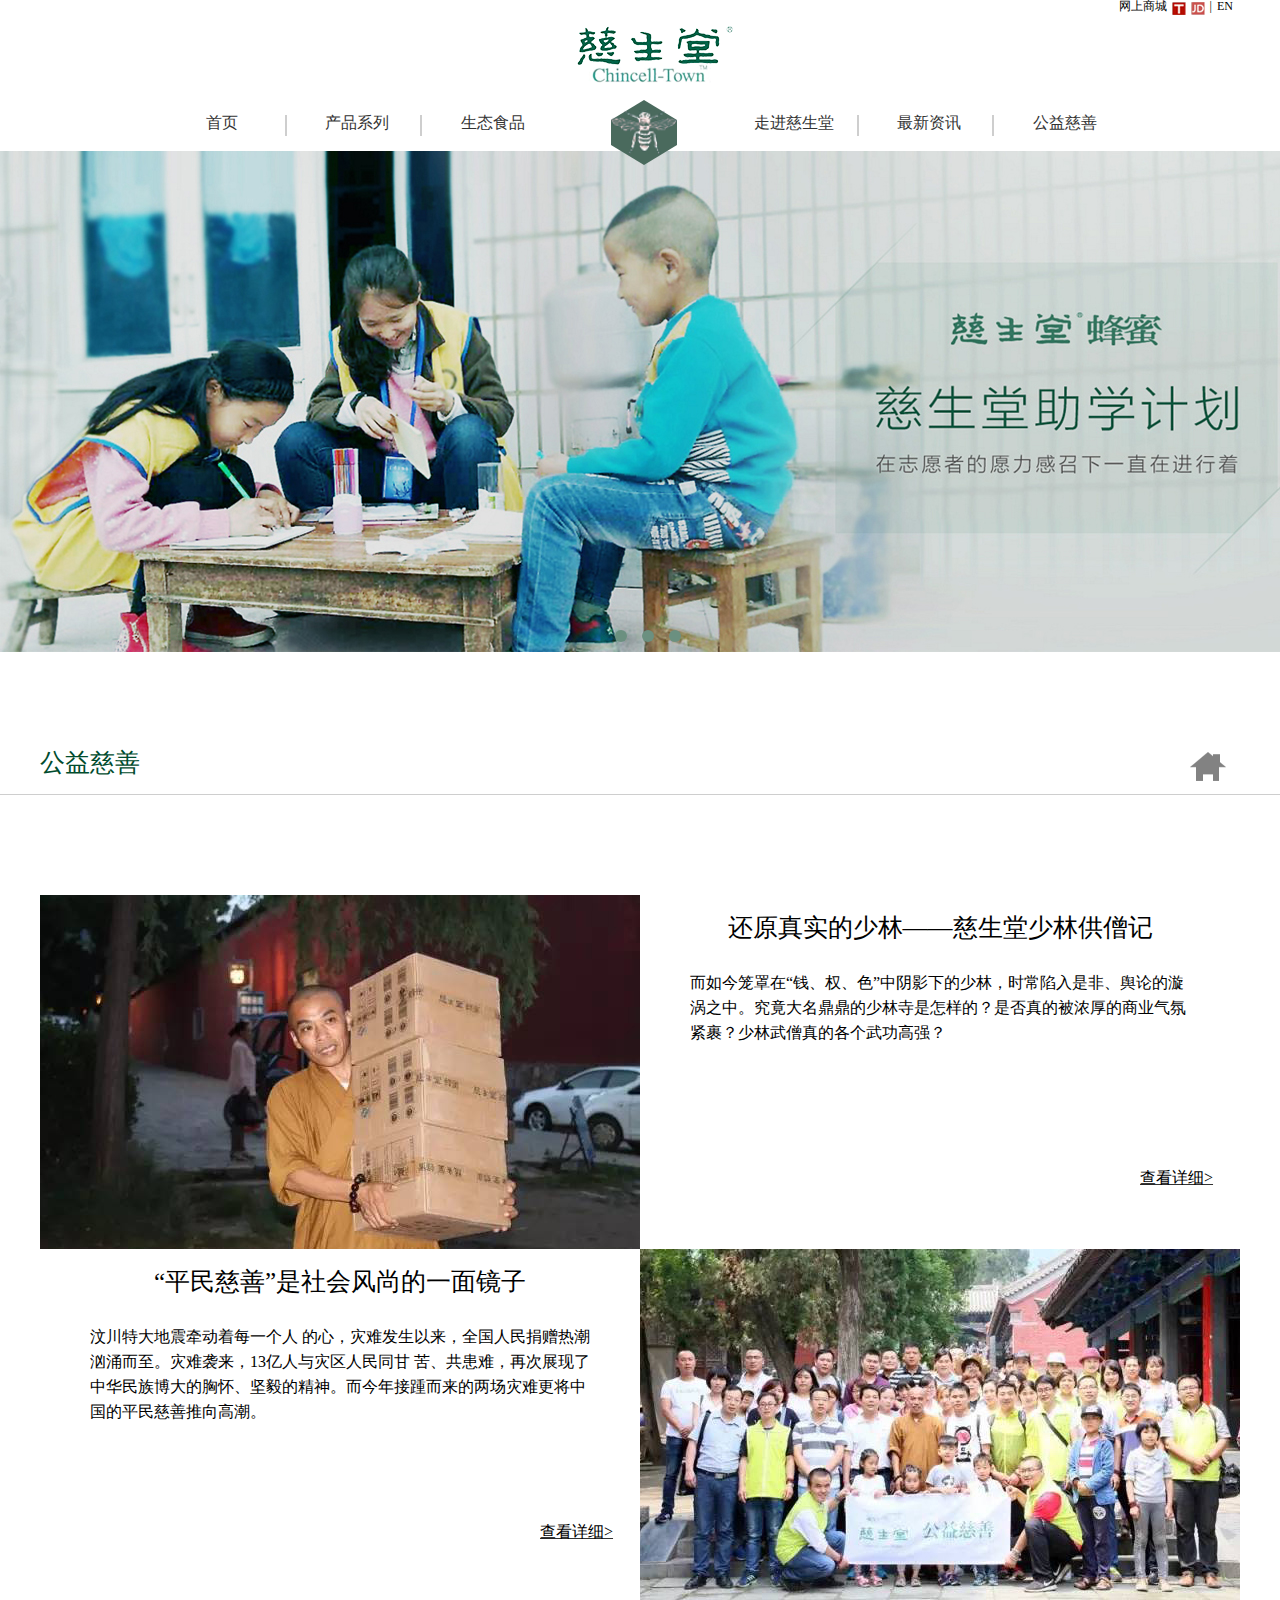
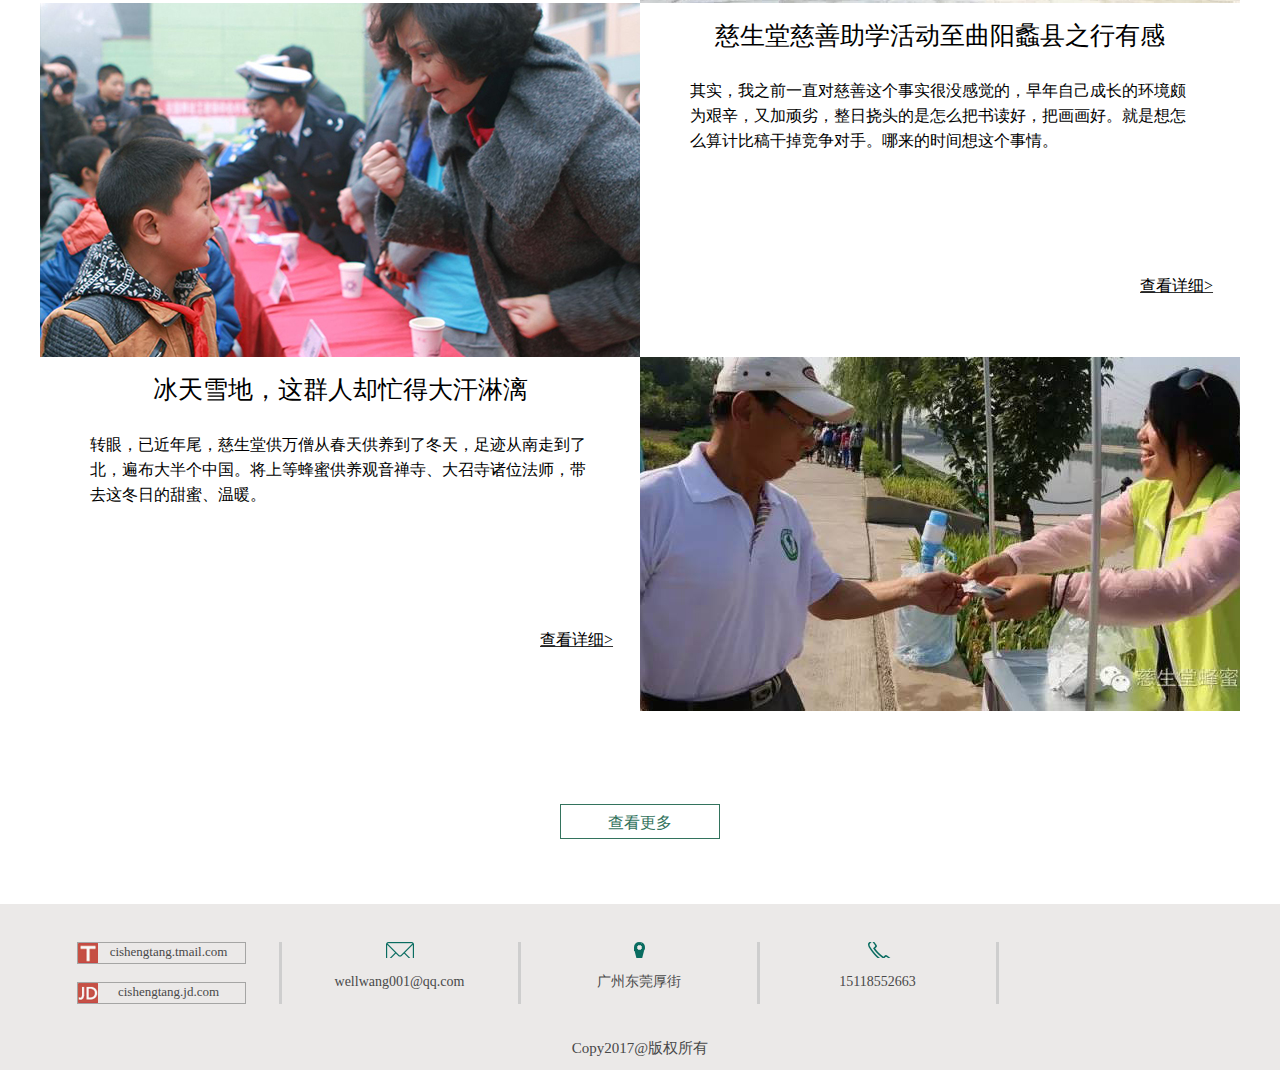
==== charity.html @ d3d0bd5b "Add files via upload" ====
<!DOCTYPE html>
<html lang="en">
<head>
    <meta charset="UTF-8">
    <title>慈生堂-官网-公益慈善</title>
    <link rel="stylesheet" type="text/css" href="css/base.css">
    <link rel="stylesheet" href="css/product/header-top.css">
    <link rel="stylesheet" href="css/charity/content.css">
    <link rel="stylesheet" href="css/footer.css">
</head>
<body>
<!--总高度 3295像素  header 高度750像素-->
    <div class="header">
            <!--logo高度为100px-->
        <div class="header-top-logo">
            <h1><img src="images/cst-logo.png" alt=""></h1>
            <div class="header-top-address">
                <ul>
                    <li>网上商城</li>
                    <li><img src="images/top-tip.png"  alt=""></li>
                    <li><img src="images/top-tip.png"  alt=""></li>
                    <li>|</li>
                    <li>EN</li>
                </ul>
            </div>
        </div>
        <!--导航标签高度51-->
        <div class="header-top-nav">
            <div class="header-top-nav-list">
                <ul>
                    <li><a href="index.html">首页</a></li>
                    <li><a href="product.html">产品系列</a></li>
                    <li><a href="food.html">生态食品</a></li>
                    <li><p><img src="images/bee.png" alt=""></p></li>
                    <li><a href="cishengtang.html">走进慈生堂</a></li>
                    <li><a href="news.html">最新资讯</a></li>
                    <li><a href="charity.html">公益慈善</a></li>
                </ul>
            </div>
        </div>
        <!--banner图高度600-->
        <div class="header-banner">
            <ul>
                <li><a href="#javascript"><img src="images/charity-images/banner.jpg" alt=""></a></li>
                
            </ul>
            <div class="header-banner-list">
                <ul>
                    <li></li>
                    <li></li>
                    <li></li>
                </ul>
            </div>
        </div>
    </div>
<!--宽度是1195  高度是2398-->
   <div class="content">
       <div class="content-pro-main">
           <div class="content-pro-text">
               <div class="content-pro-text-main">
                   <div class="content-pro-aside">
                       <h2>公益慈善</h2>
                   </div>
                   <div class="content-pro-other-aside">
                       <ul>
                           <li><img src="images/product-images/daohang.png" alt=""></li>
                       </ul>
                   </div>
               </div>
           </div>

       </div>
       <div class="content-news">
           <div class="content-news-list-one">
               <ul>
                   <li><img src="images/charity-images/news1.jpg" alt=""></li>
                   <li>
                       <h2>还原真实的少林——慈生堂少林供僧记</h2>
                       <p>而如今笼罩在“钱、权、色”中阴影下的少林，时常陷入是非、舆论的漩涡之中。究竟大名鼎鼎的少林寺是怎样的？是否真的被浓厚的商业气氛紧裹？少林武僧真的各个武功高强？</p>
                       <a href="">查看详细&gt;</a>
                   </li>
               </ul>
           </div>
           <div class="content-news-list-two">
               <ul>
                   <li>
                       <h2>“平民慈善”是社会风尚的一面镜子</h2>
                       <p>汶川特大地震牵动着每一个人 的心，灾难发生以来，全国人民捐赠热潮汹涌而至。灾难袭来，13亿人与灾区人民同甘 苦、共患难，再次展现了中华民族博大的胸怀、坚毅的精神。而今年接踵而来的两场灾难更将中国的平民慈善推向高潮。</p>
                       <a href="">查看详细&gt;</a>
                   </li>
                   <li>
                       <img src="images/charity-images/news2.jpg" alt="">
                   </li>
               </ul>
           </div>
           <div class="content-news-list-three">
               <ul>
                   <li>
                       <img src="images/charity-images/news3.jpg" alt="">
                   </li>
                   <li>
                       <h2>慈生堂慈善助学活动至曲阳蠡县之行有感</h2>
                       <p>其实，我之前一直对慈善这个事实很没感觉的，早年自己成长的环境颇为艰辛，又加顽劣，整日挠头的是怎么把书读好，把画画好。就是想怎么算计比稿干掉竞争对手。哪来的时间想这个事情。                        </p>
                       <a href="">查看详细&gt;</a></li>
               </ul>
           </div>
           <div class="content-news-list-four">
               <ul>
                   <li>
                       <h2>冰天雪地，这群人却忙得大汗淋漓</h2>
                       <p>转眼，已近年尾，慈生堂供万僧从春天供养到了冬天，足迹从南走到了北，遍布大半个中国。将上等蜂蜜供养观音禅寺、大召寺诸位法师，带去这冬日的甜蜜、温暖。
                       </p>
                       <a href="">查看详细&gt;</a>
                    </li>
                   <li>
                       <img src="images/charity-images/news4.jpg" alt="">
                   </li>
               </ul>
           </div>

       </div>
       <div class="content-more">
           <ul>
               <li><a href="">查看更多</a></li>
           </ul>
       </div>
   </div>
<!--底部区域   高度是166px-->
    <div class="footer">
       <div class="footer-nav">
            <ul>
                    <li>
                        <div class="footer-nav-shop">
                                <ul>
                                        <!-- 高度22px 宽度167px -->
                                        <li><span>cishengtang.tmail.com</span></li>
                                        <li><span>cishengtang.jd.com</span></li>
                                </ul>
                        </div>
                    </li>
                    <li>
                        <div class="footer-nav-email">
                            <ul>
                                <!-- 高度22px 宽度167px -->
                                <li>
                                    <img src="" alt="">
                                </li>
                                <li>
                                    <span>wellwang001@qq.com</span>
                                </li>
                            </ul>
                        </div>
                    </li>
                    <li>
                       <div class="footer-nav-address">
                            <ul>
                                <li><img src="" alt=""></li>
                                <li><span>广州东莞厚街</span></li>
                            </ul>
                       </div>
                    </li>
                    <li>
                        <div class="footer-nav-phone">
                            <ul>
                                <li><img src="" alt=""></li>
                                <li><span>15118552663</span></li>
                            </ul>
                        </div>
                    </li>
                    <li><img src="images/QRCODE.PNG" alt=""></li>
                </ul>
       </div>
       <p>Copy2017@版权所有</p>
    </div>
</body>
</html>
---- css/base.css ----
html, body, div, span, applet, object, iframe,
h1, h2, h3, h4, h5, h6, p, blockquote, pre,
a, abbr, acronym, address, big, cite, code,
del, dfn, em, img, ins, kbd, q, s, samp,
small, strike, strong, sub, sup, tt, var,
b, u, i, center,
dl, dt, dd, ol, ul, li,
fieldset, form, label, legend,
table, caption, tbody, tfoot, thead, tr, th, td,
article, aside, canvas, details, embed,
figure, figcaption, footer, header, hgroup,
menu, nav, output, ruby, section, summary,
time, mark, audio, video {
    margin: 0;
    padding: 0;
    border: 0;
    font-size: 100%;
    font: inherit;
    vertical-align: baseline;
}
/* HTML5 display-role reset for older browsers */
article, aside, details, figcaption, figure,
footer, header, hgroup, menu, nav, section {
    display: block;
}
body {
    line-height: 1;
}
ol, ul {
    list-style: none;
}
blockquote, q {
    quotes: none;
}
blockquote:before, blockquote:after,
q:before, q:after {
    content: '';
    content: none;
}
table {
    border-collapse: collapse;
    border-spacing: 0;
}
---- css/product/header-top.css ----
a{
    text-decoration: none;
}
.header{
    width: 100%;
    height: 650px;
    /*height: 0.227%;*/
    /*background-color: teal;*/
}
.header-top-logo{
    width: 1195px;
    height: 100px;
    margin: 0 auto;
    /*background-color: darkred;*/
    position: relative;

}
.header-top-address {
    width: 124px;
    height: 16px;
    /*background-color: yellow;*/
    float: right;
    overflow: hidden;
}
.header-top-address>ul>li{
    font-size: 12px;
    float: left;
    display: inline;
    margin-left: 5px;
    cursor: pointer;
}
.header-top-address>ul>li:nth-child(2){
    margin-top: 2px;
}
.header-top-address>ul>li:nth-child(3){
    margin-top: -24px;
}
.header-top-logo>h1{
    position: absolute;
    display: inline;
    margin-top: 26px;
    left: 50%;
    margin-left: -63px;

}


.header-top-nav{
    width: 100%;
    height: 51px;
    /*background-color: tan;*/
}
.header-top-nav-list{
    width: 1195px;
    height: 100%;
    /*background-color: orangered;*/
    margin: 0 auto;
    padding-left: 109px;
    padding-right: 109px;
    box-sizing: border-box;
}
.header-top-nav-list>ul>li{
    float: left;
    width: 127px;
    height: 51px;
    /*background-color: green;*/
    margin-left: 8px;
    text-align: center;
    /*border-right: 2px solid #cecece;*/
    /*box-sizing: border-box;*/
}
/* .header-top-nav-list>ul>li:hover{
    border-bottom: 5px solid #e6a64c;
    box-sizing: border-box;
} */
.header-top-nav-list>ul>li:nth-child(1):hover{
    border-bottom: 5px solid #e6a64c;
    box-sizing: border-box;
}
.header-top-nav-list>ul>li:nth-child(2):hover{
    border-bottom: 5px solid #e6a64c;
    box-sizing: border-box;
}
.header-top-nav-list>ul>li:nth-child(3):hover{
    border-bottom: 5px solid #e6a64c;
    box-sizing: border-box;
}
.header-top-nav-list>ul>li:nth-child(5):hover{
    border-bottom: 5px solid #e6a64c;
    box-sizing: border-box;
}
.header-top-nav-list>ul>li:nth-child(6):hover{
    border-bottom: 5px solid #e6a64c;
    box-sizing: border-box;
}
.header-top-nav-list>ul>li:nth-child(7):hover{
    border-bottom: 5px solid #e6a64c;
    box-sizing: border-box;
}
.header-top-nav-list>ul>li>a{
    display: inline-block;
    width: 100%;
    height: 21px;
    margin-top: 15px;
    border-right: 2px solid #cecece;
    box-sizing: border-box;
    color: #333333;
}
.header-top-nav-list>ul>li:nth-child(3)>a{
    border-right: 0 solid red;
}
.header-top-nav-list>ul>li:nth-child(7)>a{
    border-right: 0 solid red;
}
.header-top-nav-list>ul>li:nth-child(4){
    width: 159px;
    height: 51px;
    /*background-color: rebeccapurple;*/


}
.header-top-nav-list>ul>li:nth-child(4)>p{
    width: 66px;
    height: 25px;
    background: #4a6a5d;
    position: relative;
    left: 50%;
    margin-left: -33px;
    margin-top: 20px;

}
.header-top-nav-list>ul>li:nth-child(4)>p>img{
    width: 100%;
    margin-top: -10px;
    z-index: 995;
    position: relative;
}
.header-top-nav-list>ul>li:nth-child(4)>p:before{
    content: "";
    position: absolute;
    top: -20px;
    left: 0;
    width: 0;
    height: 0;
    border-left: 33px solid transparent;
    border-right: 33px solid transparent;
    border-bottom: 20px solid #4a6a5d;

}
.header-top-nav-list>ul>li:nth-child(4)>p:after{
    content: "";
    position: absolute;
    bottom: -20px;
    left: 0;
    width: 0;
    height: 0;
    border-left: 33px solid transparent;
    border-right: 33px solid transparent;
    border-top: 20px solid #4a6a5d;


}
/* 代码写6边形 */
/*#hexagon {*/
    /*width: 100px;*/
    /*height: 55px;*/
    /*background: red;*/
    /*position: relative;*/
/*}*/
/*#hexagon:before {*/
    /*content: "";*/
    /*position: absolute;*/
    /*top: -25px;*/
    /*left: 0;*/
    /*width: 0;*/
    /*height: 0;*/
    /*border-left: 50px solid transparent;*/
    /*border-right: 50px solid transparent;*/
    /*border-bottom: 25px solid red;*/
/*}*/
/*#hexagon:after {*/
    /*content: "";*/
    /*position: absolute;*/
    /*bottom: -25px;*/
    /*left: 0;*/
    /*width: 0;*/
    /*height: 0;*/
    /*border-left: 50px solid transparent;*/
    /*border-right: 50px solid transparent;*/
    /*border-top: 25px solid red;*/
/*}*/
.header-banner{
    width: 100%;
    height: 600px;
    /* background-color: indianred; */
}
.header-banner>ul>li{
    text-align: center;
}
.header-banner>ul>li>a>img{
    height: 100%;
    margin: 0 -100%;
}
.header-banner-list{
    width: 81px;
    height: 12px;
    position: relative;
    margin: 0 auto;
      z-index: 3;
   
}
.header-banner-list>ul{
    position: absolute;
    bottom: 25px;
}
.header-banner-list>ul>li{
    width: 12px;
    height: 12px;
    float: left;
    margin-left: 15PX;
    background-color: #6b9080;
    border-radius: 50%;
    cursor: pointer;
  
}

.header-banner-list>ul>li:hover{
    border:2px solid #e6a64c;
    box-sizing: border-box;
}
---- css/charity/content.css ----
.content{
    width: 100%;
    height: 1854px;
    background-color:white;

   
}
.content-pro-main{
    width: 100%;
    height: 145px;
    border-bottom: 1px solid #cecece;
    box-sizing: border-box;
}
.content-pro-text-main{
    width: 1200px;
    height: 145px;
    /*background-color: red;*/
    margin: 0 auto;

}
.content-pro-aside{
    float: left;
    /*display: inline-block;*/
    width: 200px;
    height: 40px;
    margin-top: 100px;

}

.content-pro-other-aside{
    float: right;
    /*display: inline-block;*/
    width: 50px;
    height: 50px;

    margin-top:100px;
}
.content-pro-aside>h2{
    font-size: 25px;
    color: #004c2e;
}
.content-pro-other-aside>li{
    margin-bottom: 15px;
}
/*新闻列表*/
.content-news{
    width: 1200px;
    height: 1444px;
    /*background-color: indianred;*/
    margin: 0 auto;
}
.content-news-list-one{
    height: 354px;
    width: 1200px;
    margin-top: 100px;
    /*background-color: blueviolet;*/
}
.content-news ul li{
    width: 600px;
    height: 354px;
    float: left;
}
.content-news ul li h2{
    font-size: 25px;
    text-align: center;
    margin-top: 20px;
}
.content-news ul li p{
    width: 500px;
    height: 200px;
    margin-left: 50px;
    margin-top: 30px;
    line-height: 25px;
}
.content-news ul li a{
    /*margin-top: 500px;*/
    display: inline-block;
    /*margin-right: 5px;*/
    margin-left: 500px;
    color: black;
    text-decoration: underline #333333;
}
.content-more{
    width: 1200px;
    height: 210px;
    /*background-color: tomato;*/
    margin: 0 auto;
    box-sizing: border-box;
}
.content-more>ul>li{
    width: 160px;
    height: 35px;
    border: 1px solid #33735d;
    color: #33735d;
    text-align: center;
    line-height: 35px;
    margin: 65px auto;
    box-sizing: border-box;

}
.content-more>ul>li>a{
    color: #33735d;
}
---- css/footer.css ----
.footer{

    width: 100%;
    height: 166px;
    background-color: #ebe9e8;
    text-align: center;
}
.footer>p{
    font-size: 15px;
    color: #484848;
}
.footer-nav{
    width: 1195px;
    height: 137px;
    /* background-color: rebeccapurple; */
    margin: 0 auto;
    
}
.footer-nav>ul>li{
    width: 239px;
    height: 62px;
    /* background-color:turquoise; */
    float: left;
    border-right: 3px solid #cecece;
    box-sizing: border-box;
    margin-top: 37.5px;
}
.footer-nav>ul>li:nth-child(2)>p{
    background: url(../images/address.png) no-repeat 0 0;
}



.footer-nav-shop{
    width: 236px;
    height: 62px;
    /* background-color:tomato; */
}
.footer-nav-shop>ul>li{
    width: 167px;
    height: 20px;
    border: 1px solid #a5a5a4;
   
}
.footer-nav>ul>li:nth-child(5){
    width: 236px;
    height: 100px;
    border-right: none;
    margin-top: 18.5px;
}
.footer-nav>ul>li:nth-child(5)>img{
    height: 100%;
}
.footer-nav-shop>ul>li:nth-child(1){
    width: 167px;
    height: 20px;
    text-align: center;
    background: url(../images/down-tip.png) no-repeat;
    margin-left: 34px;
}
.footer-nav-shop>ul>li:nth-child(1)>span{
    width: 167px;
    height: 20px;
    font-size: 13px;
    color: #484848;
    line-height: 17px;
    margin-bottom: 3px;
    margin-left: 15px;
}
.footer-nav-shop>ul>li:nth-child(2){
    width: 167px;
    height: 20px;
    text-align: center;
    background: url(../images/down-tip.png) no-repeat 0 -26px;
    margin-top: 18px;
    margin-left: 34px;
}
.footer-nav-shop>ul>li:nth-child(2)>span{
    width: 167px;
    height: 20px;
    font-size: 13px;
    color: #484848;
    line-height: 17px;
    margin-bottom: 3px;
    margin-left: 15px;
}
.footer-nav-email>ul>li:nth-child(1){
   margin-left: 104px;
   margin-bottom: 15px;
   margin-top: 0px;
    background: url(../images/adress.png) no-repeat 0 -38px ;
}
.footer ul li span{
     color: #484848;
}
.footer-nav-email>ul>li:nth-child(2)>span{
    font-size: 14px;
   
}
.footer-nav-address>ul>li:nth-child(1){
    background: url(../images/adress.png) no-repeat 0 0;
    margin-left: 104px;
   margin-bottom: 15px;
    
}
.footer-nav-address>ul>li:nth-child(2)>span{
    font-size: 14px;
}
.footer-nav-phone>ul>li:nth-child(1){
    background: url(../images/adress.png) no-repeat 0 -67px;
    margin-left: 104px;
   margin-bottom: 15px;
}
.footer-nav-phone>ul>li:nth-child(2)>span{
    font-size: 14px;
}
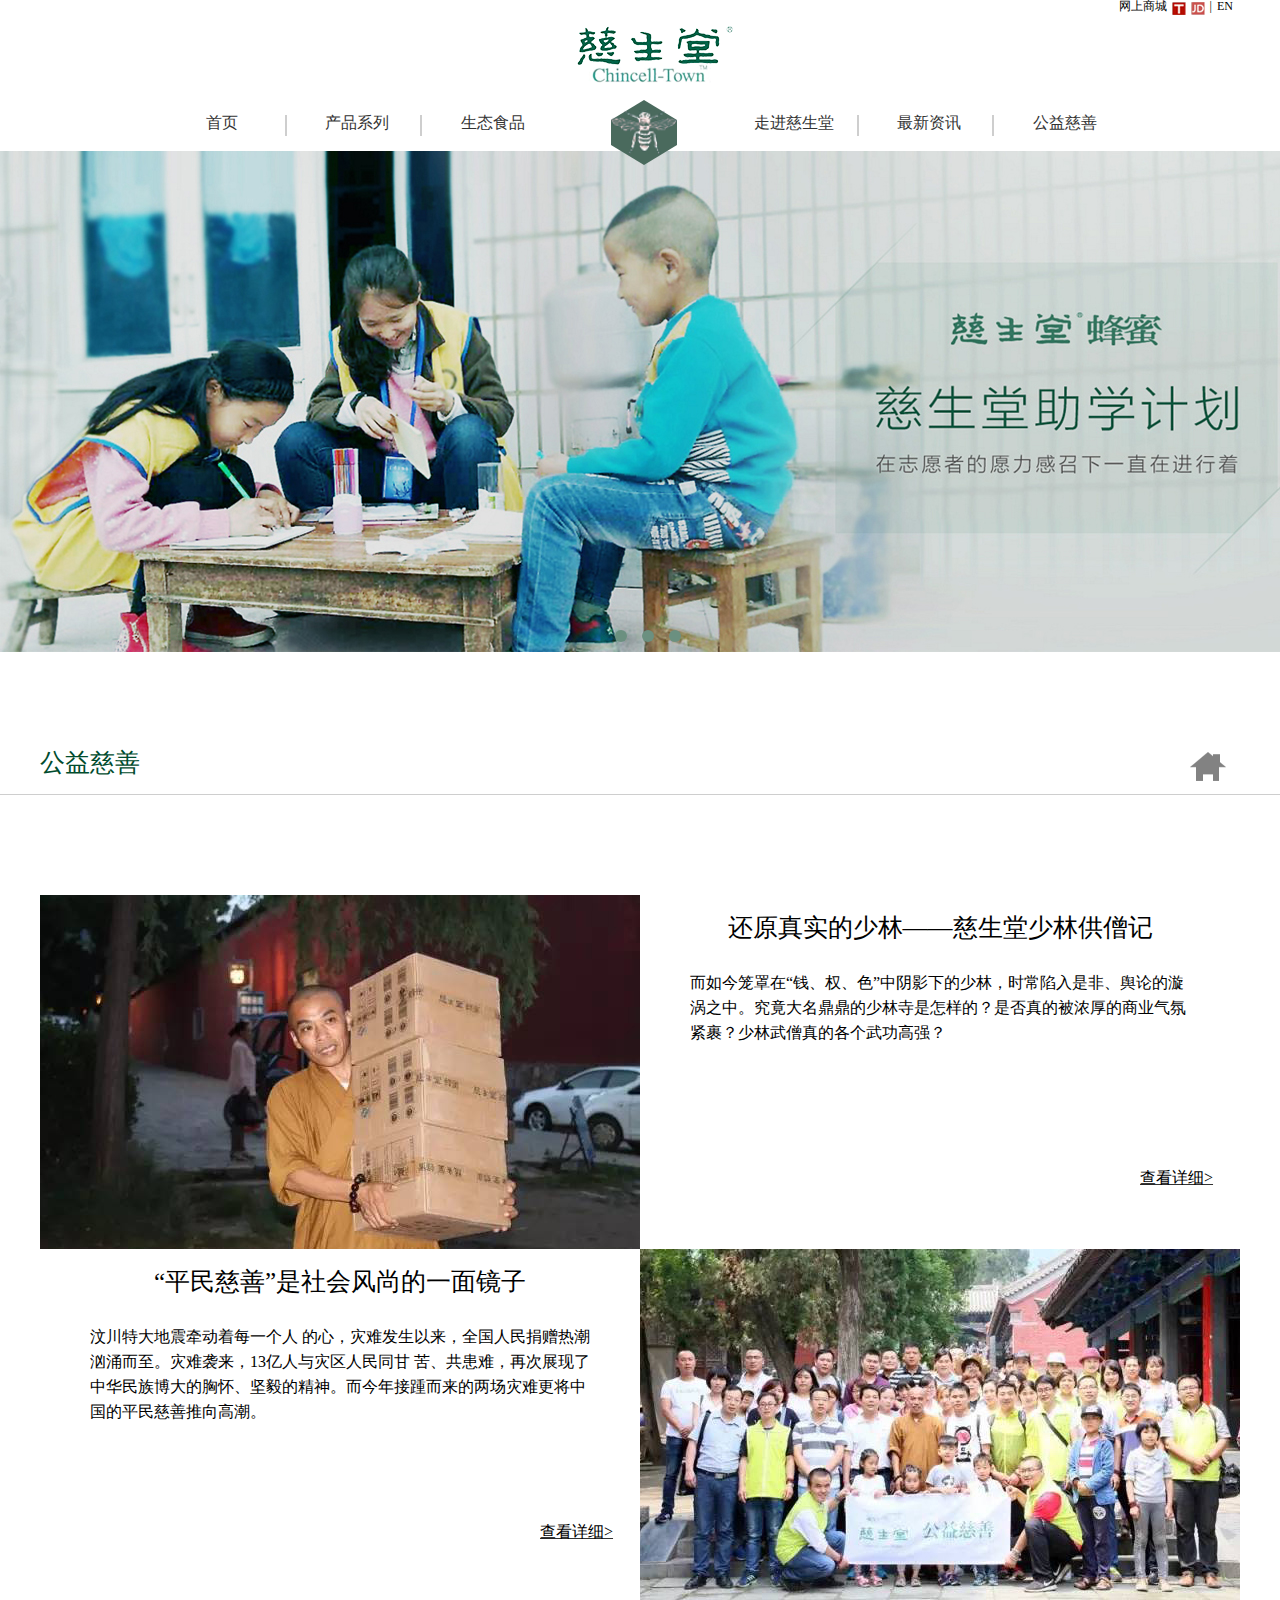
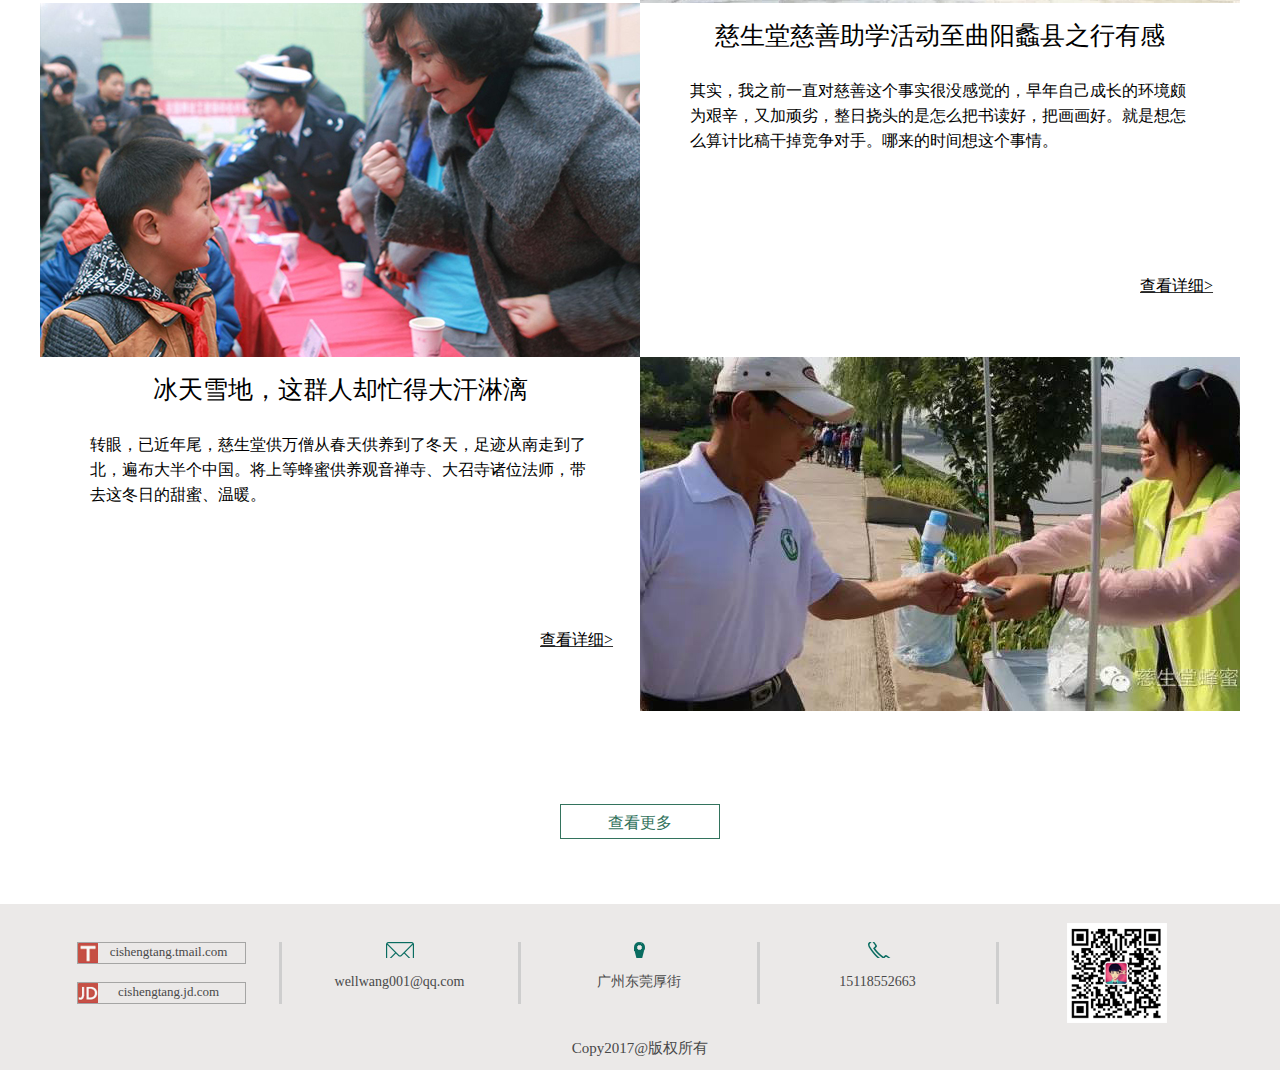
==== commit 4501022d: "Update charity.html" ====
--- a/charity.html
+++ b/charity.html
@@ -167,10 +167,10 @@
                             </ul>
                         </div>
                     </li>
-                    <li><img src="images/QRCODE.PNG" alt=""></li>
+                    <li><img src="images/qrcode.png" alt=""></li>
                 </ul>
        </div>
        <p>Copy2017@版权所有</p>
     </div>
 </body>
-</html>+</html>
